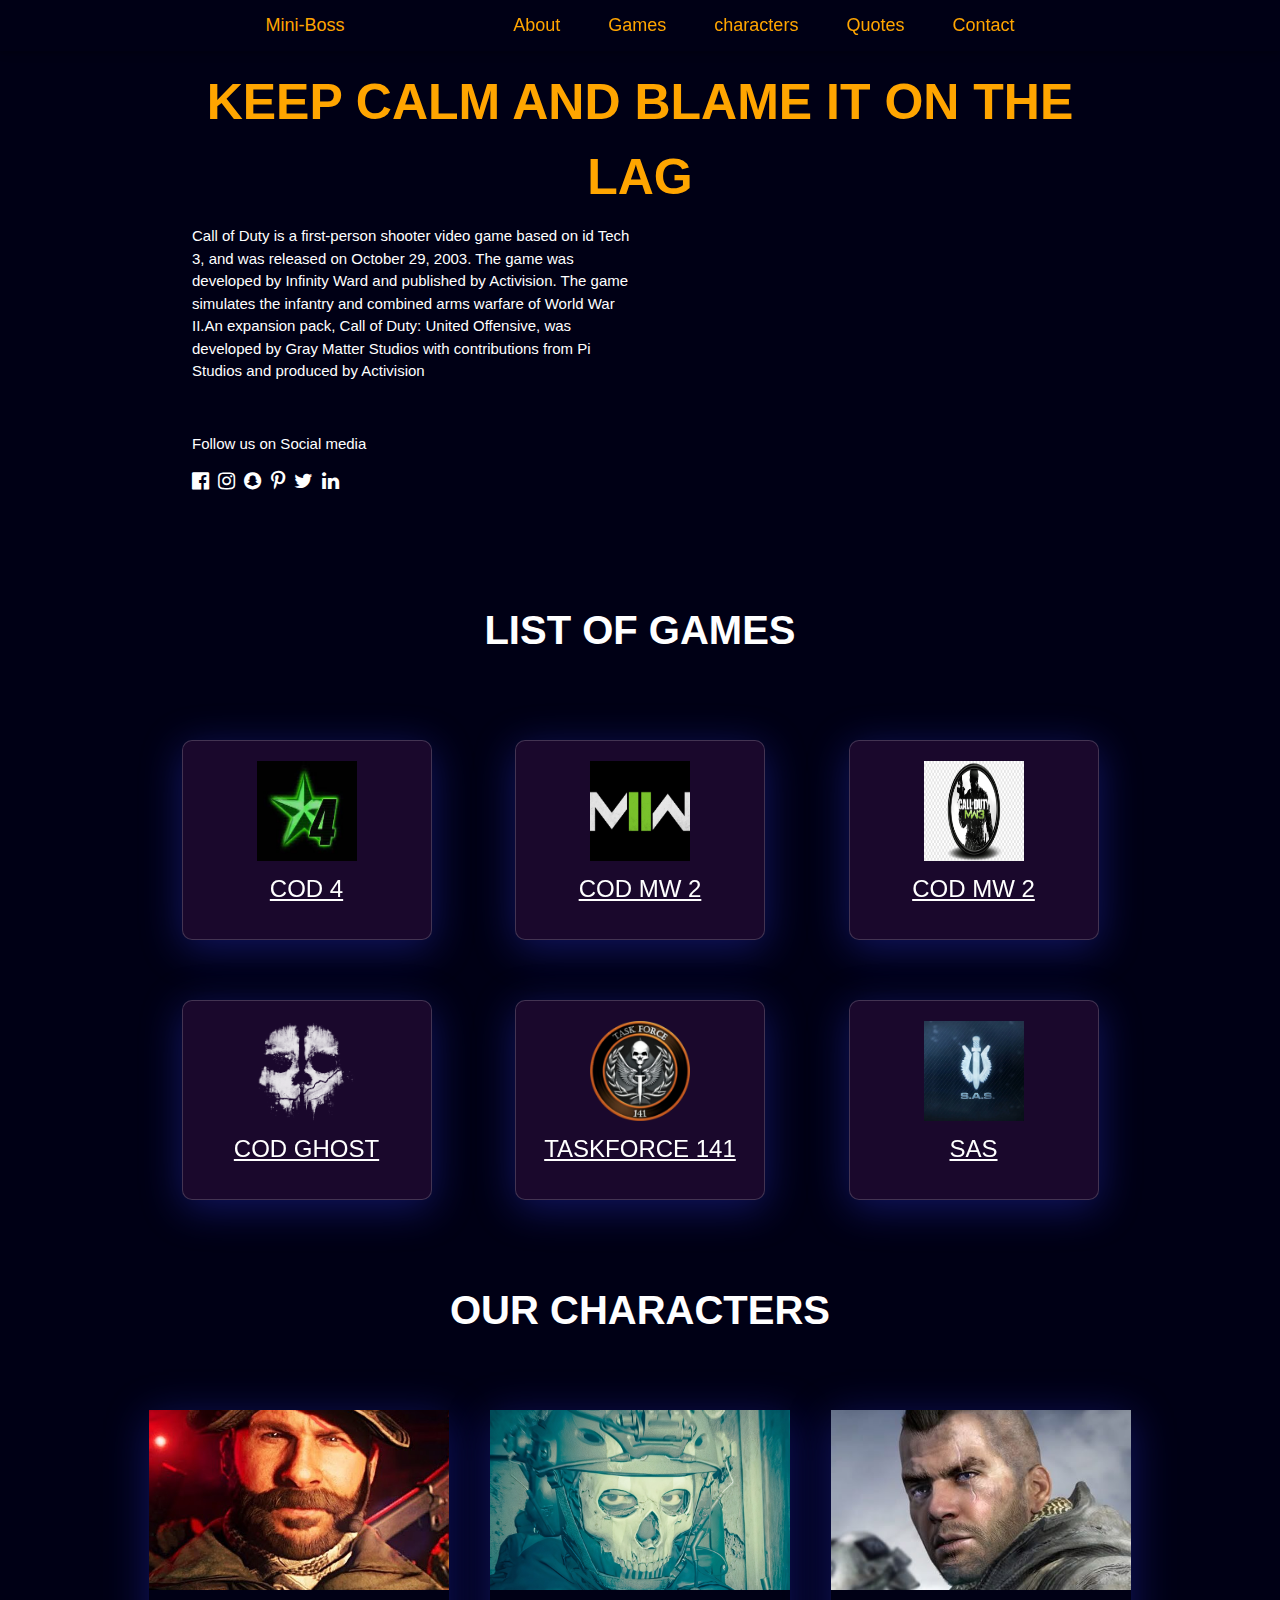
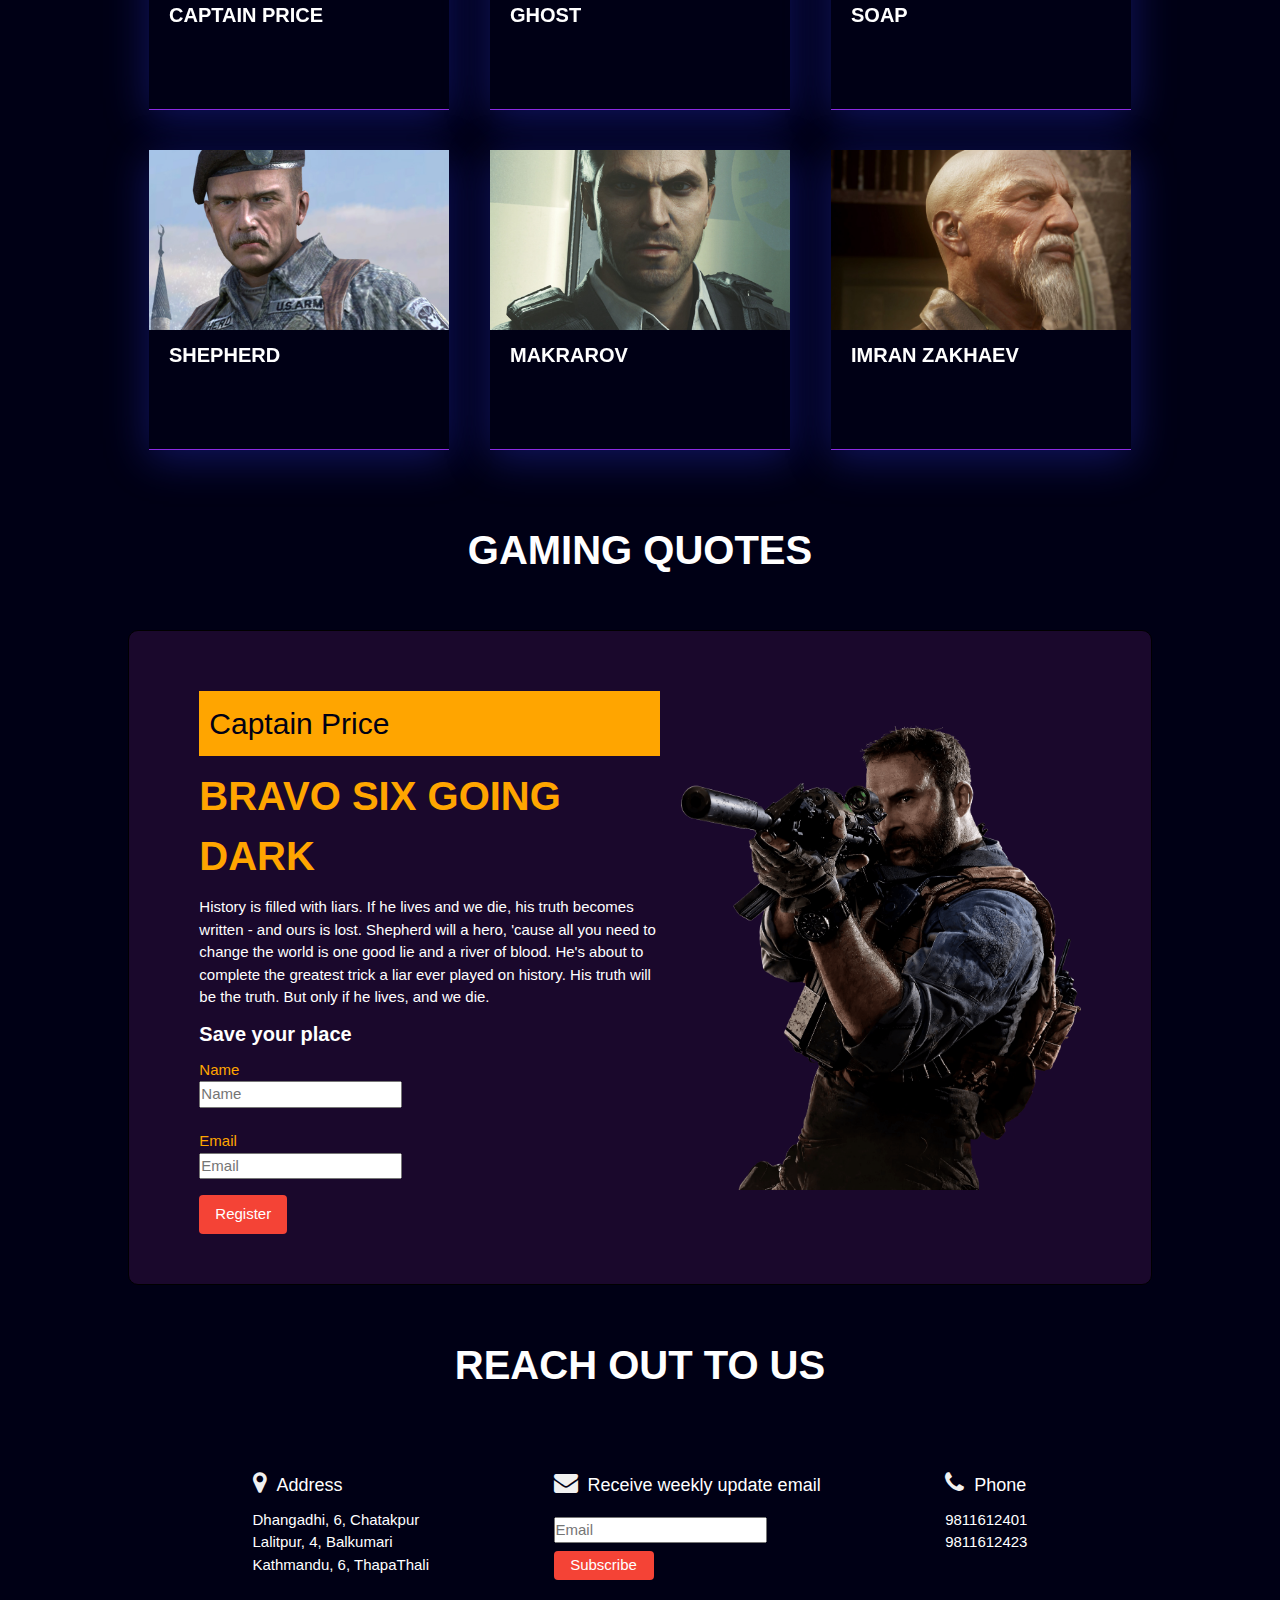
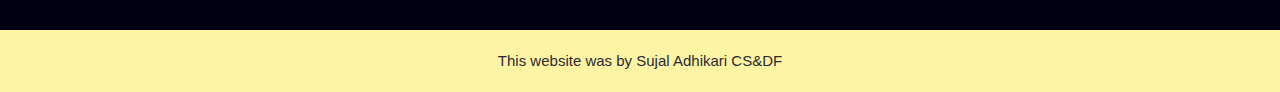
==== index.html @ 67ebf34e "Update my personal socal media index.html" ====
<!DOCTYPE html>
<html lang="en">
<head>
    <meta charset="UTF-8">
    <meta http-equiv="X-UA-Compatible" content="IE=edge">
    <meta name="viewport" content="width=device-width, initial-scale=1.0">
    <meta name="viewport" content="width=device-width, initial-scale=1.0">
    <link rel="stylesheet" href="https://www.w3schools.com/w3css/4/w3.css">
    <link rel="stylesheet" href="https://cdnjs.cloudflare.com/ajax/libs/font-awesome/4.7.0/css/font-awesome.min.css">
    <link rel="stylesheet" href="style.css">
    <link rel="icon" type="png" href="icon.png">
    <title>The gamer</title>
</head>
<body>
  <header style="position: relative;">
    <div class="w3-top" class="header" id="home">
      <div class="w3-bar  w3-card w3-left-align w3-large heeder-large-screen" style="background-color: #000015;" >
        <a class="w3-bar-item w3-button w3-hide-medium w3-hide-large w3-right w3-padding-large w3-hover-black w3-large " href="javascript:void(0);" onclick="myFunction()" title="Toggle Navigation Menu"><i class="fa fa-bars"></i></a>
        <a href="#home" class="w3-bar-item w3-button w3-padding-large  w3-hover-black">Mini-Boss</a>
        <div >
          <a href="#about" class="w3-bar-item w3-button w3-hide-small w3-padding-large w3-hover-black" >About</a>
          <a href="#games" class="w3-bar-item w3-button w3-hide-small w3-padding-large w3-hover-black"> Games</a>
          <a href="#shop" class="w3-bar-item w3-button w3-hide-small w3-padding-large w3-hover-black">characters</a>
          <a href="#Quotes" class="w3-bar-item w3-button w3-hide-small w3-padding-large w3-hover-black">Quotes</a>
          <a href="#contact" class="w3-bar-item w3-button w3-hide-small w3-padding-large w3-hover-black">Contact</a>
        </div>
      </div>
      <!-- Navbar on small screens -->
      <div id="navDemo" class="w3-bar-block  w3-hide w3-hide-large w3-hide-medium w3-large">
        <a href="#about" class="w3-bar-item w3-button w3-padding-large"onclick="myFunction()">About</a>
        <a href="#games" class="w3-bar-item w3-button w3-padding-large"onclick="myFunction()">Games</a>
        <a href="#shop" class="w3-bar-item w3-button w3-padding-large" onclick="myFunction()">characters</a>
        <a href="#Quotes" class="w3-bar-item w3-button w3-padding-large" onclick="myFunction()">Quotes</a>
        <a href="#contact" class="w3-bar-item w3-button w3-padding-large" onclick="myFunction()">Contact</a>
      </div>
    </div>
  </header>
      <section >
         <div class="hero" id="about">
           <div class="hero-description">
             <div class="hero-text">
              <h1 class="hero-title">Keep calm and blame it on the lag</h1>
              <p>
                Call of Duty is a first-person shooter video game based on id Tech 3, and was released on October 29, 2003. The game was developed by Infinity Ward and published by Activision. The game simulates the infantry and combined arms warfare of World War II.An expansion pack, Call of Duty: United Offensive, was developed by Gray Matter Studios with contributions from Pi Studios and produced by Activision
              </p>
              <span class="w3-text-white social" style="margin-top:050px">
                <p >Follow us on Social media</p>
                <div class="w3-margin-top">
             <a href="https://www.facebook.com/sujal.adhikari.73" target="_blank">  <i class="fa fa-facebook-official w3-hover-opacity icons" ></i></a> 
             <a href="https://www.instagram.com/sujal_adhikari69/" target="_blank"><i class="fa fa-instagram w3-hover-opacity icons" ></i></a> 
             <a href="https://www.snapchat.com/add/sujaladhikari69?share_id=tnMM1zGyuhE&locale=en-GB" target="_blank"><i class="fa fa-snapchat w3-hover-opacity icons"></i></a>  
             <a href="https://www.linkedin.com/in/sujal-adhikari-4906242b1/" target="_blank"><i class="fa fa-pinterest-p w3-hover-opacity icons" ></i></a>  
             <a href="https://x.com/GamingNepl75006" target="_blank"><i class="fa fa-twitter w3-hover-opacity icons"></i></a>  
             <a href="#"><i class="fa fa-linkedin w3-hover-opacity icons"></i></a>  
             </div>
              </span>
             </div>
           </div>
         </div>
      </section>
      <main style="padding-bottom:40px ;">
        <h2 class="title" id="games">List of Games</h2>
        <div class="games">
          <div class="game-list">
            <img src="cod4.jpeg" alt="COD 4 mw" style="width:100px; height:100px;" />
          <h3>
            <a href="CODMW2.html" target="_blank"> COD 4</a> 
          </h3>
          <p></p>
          </div>
          <div class="game-list">
              <img src="codmw2.png" alt="COD MW2" style="width:100px; height: 100px;"/>
            <h3>
              <a href="CODMW3.html" target="_blank"> COD MW 2</a>
            </h3>
            <p></p>
          </div>
          <div class="game-list">
              <img src="codmw3.png" alt="CODMW3" style="width:100px; height: 100px;"/>
            <h3>
              <a href="codmw 3.html" target="_blank"> COD MW 2</a>
            </h3>
            <p></p>
          </div>
          <div class="game-list">
              <img src="ghosticon.png" alt="COD GHOST" style="width:100px; height: 100px;"/>  
            <h3>
                <a href="cod ghost.html" target="_blank"> COD GHOST </a>
            </h3>
             <p></p>
          </div>
          <div class="game-list">
            <img src="Taskforce141.png" alt="joker" style="width:100px; height: 100px;"/ >
          <h3><a href="taskforce.html" target="_blank"> TASKFORCE 141 </a></h3>
          <p></p>
          </div>
          <div class="game-list">
              <img src="sas.jpeg" alt="halloween" style="width:100px; height: 100px;"/>
            <h3>
             <a href="SAS.html" target="_blank"> SAS </a>    
            </h3>
            <p></p>
          </div>              
        </div>
        <div class="store" id="shop">
         <h2 class="title">Our Characters</h2>
        <div class="game-store">
          <div class="game-store-list">
            <div class="game-image">
              <img src="captain.png" alt="Photo by Katharina Gloth | Unsplash"/>
            </div>
            <div class="store-text-description">
             <h4>CAPTAIN PRICE</h4>
             <span></span>
             <span></span>
            </div>
          </div>
          <div class="game-store-list">
            <div class="game-image">
              <img src="ghost1.jpg" alt="Photo by Maverick Timotius | Unsplash"/>
            </div>
            <div class="store-text-description">
              <h4>GHOST</h4>
              <span></span>
              <span></span>
            </div>
          </div>
          <div class="game-store-list">
            <div class="game-image">
              <img src="soap.jpg" alt="Photo by Emiliano Cicero | Unsplash"/>
            </div>
            <div class="store-text-description">
              <h4>SOAP</h4>
              <span></span>
              <span></span>
            </div>
          </div>
          <div class="game-store-list">
            <div class="game-image">
              <img src="Shepherd.png"  alt="Photo by wu yi | Unsplash"/>
            </div>
            <div class="store-text-description">
              <h4>SHEPHERD</h4>
              <span></span>
              <span></span>
            </div>
          </div>
          <div class="game-store-list">
            <div class="game-image">
              <img src="Makarov.png" alt="Photo by Alienware | Unsplash"/>
            </div>
            <div class="store-text-description">
              <h4>MAKRAROV</h4>
              <span></span>
              <span></span>
            </div>
          </div>
          <div class="game-store-list">
            <div class="game-image">
              <img src="ImranZakhaev.jpg" alt="Photo by Sean Stone | Unsplash"/>
            </div>
            <div class="store-text-description">
              <h4>IMRAN ZAKHAEV</h4>
              <span></span>
              <span></span>
            </div>
          </div>
        </div>
      </div>
      <div class="event" id="Quotes" >
        <h2 class="title">Gaming Quotes</h2>
        <div class="event-hero" style="position: relative; ">
          <div class="event-text">
            <h2  class="badge" style=" background-color: orange; color:#000015 ;padding:10px"> Captain Price </h2>
             <h1 class="event-title">Bravo Six Going Dark</h1>
              <p>History is filled with liars. If he lives and we die, his truth becomes written - and ours is lost. Shepherd will a hero, 'cause all you need to change the world is one good lie and a river of blood. He's about to complete the greatest trick a liar ever played on history. His truth will be the truth. But only if he lives, and we die.</p>
              <h4>Save your place</h4>
              <div>
                <label id="icon" for="name">Name</label>
                <br>
                <input type="text" name="name" id="name" placeholder="Name" required/>
                <br>
                <br>
                <label id="icon" for="name">Email</label>
                <br>
                <input type="text" name="name" id="name" placeholder="Email" required/>
              </div>
              <button class="w3-btn w3-red w3-margin-top w3-round">Register</button>  
          </div>
          <div class="event-image">
            <img src="codm.png" alt="erik-mclean"/>
          </div>
        </div>
      </div>
      <div>
      <h2 class="title">Reach out to us</h2>
      <div class="contact" id="contact" style="padding-bottom: 10px !important;">
      <div class="contact-list contact-address"  >
        <h5><span><i class="fa fa-map-marker w3-xlarge w3-text-light-grey"></i></span>Address</h5>
        <p>Dhangadhi, 6, Chatakpur </p>
        <p>Lalitpur, 4, Balkumari </p>
        <p>Kathmandu, 6, ThapaThali </p>
      </div>
      <div class="contact-list">
        <h5><span><i class="fa fa-envelope w3-xlarge w3-text-light-grey"></i></span>Receive weekly update email</h5>
        <div class="email-contact">
          <input placeholder="Email"  type="email" style="margin: 8px 0px !important;"/> 
          <button class="w3-btn w3-red w3-round " style="width: 100px; padding:3px 10px !important">Subscribe</button>
        </div>
      </div>
      <div class="contact-list" >
        <h5><span><i class="fa fa-phone w3-xlarge w3-text-light-grey"></i></span>Phone</h5>
        <p>  9811612401</p>
        <p>9811612423</p>
      </div>
      </div>
    </div>   
      </main>
      <div class="w3-padding w3-center" style="background: #FFF4A3;padding: 10px 0px !important; color:#282A35; ">
        <div style="display: flex; justify-content: center;align-items: center; flex-wrap: wrap;">
          <p style="margin: 10px !important ">This website was by Sujal Adhikari CS&DF</p>
        </div>
      </div>
  <script>
    // Used to toggle the menu on small screens when clicking on the menu button
    function myFunction() {
      var x = document.getElementById("navDemo");
      if (x.className.indexOf("w3-show") == -1) {
        x.className += " w3-show";
      } else { 
        x.className = x.className.replace(" w3-show", "");
      }
    }
    </script>
</body>
</html>
---- style.css ----
/*CSS variables section*/
:root {
    background-color: rgba(0, 0, 21, 1);
    
}

/*Extra Large screens - Extra large desktops*/
.header{
    

}
.heeder-large-screen{
    display: flex !important;
    justify-content: space-evenly !important;
    color:orange;
    font-size: 18px !important;


}
#navDemo{
    background-color: #000015;
    
}
#navDemo a{
    font-size: 13px !important;
    color:orange;
}

.hero{
    height: 650px;
    background-image: url("https://spaces.w3schools.com/images/HVYepJYeHdQ.jpg");
    background-repeat: no-repeat;
    background-size: cover;
    background-position:center;
    background-color: #000015; 

    
}
.hero-description{
    height: 650px;
    background-color: rgba(0, 0, 21, .7);
    display: flex;
}
.hero-text{
    width:70% !important;
    margin: auto !important;
    display: flex;
    flex-wrap: wrap;
    
}


.hero-text p{
    color:white;
    width: 50%;
}
.hero-title{
     /* padding-top:80px; */
     font-weight: 800;
    text-transform: uppercase;
    font-size: 80px;
    color:orange;
    
    text-align: center;

}
.social{
    width:100%;
}
.icons{
    font-size: 20px;
    letter-spacing: 5px;

}
main{
    width:80% !important;
    margin: auto !important;
}
.title{
    color:white;
    font-weight: 600;
    font-size: 40px;;
    margin:50px 0px;
    text-align: center;
    text-transform: uppercase;
    
}


.game-logo img{
    width:100%;
    height: 100%;
    object-fit: contain;
}
h3{
    color:white;
    text-align: center;
}

.games{
    display: flex;
    
    flex-wrap: wrap;
    align-items: center;
    /* background-color:	rgba(0, 0, 47,0.3); */
    justify-content: space-evenly;
}
.game-list{
    margin: 30px;;
    padding: 20px;
    height: 200px;
    width:250px;
    display: flex;
    flex-direction: column;
    align-items: center;
    border:1px solid gray;
    background: rgba(255, 75, 255, 0.1);
    box-shadow: 0 8px 40px 0 rgba(45, 57, 231, 0.37);
    backdrop-filter: blur( 4px );
    -webkit-backdrop-filter: blur( 4px );
    border-radius: 10px;
    border: 1px solid rgba( 255, 255, 255, 0.18 );
}
.game-list:hover{
    transform: scale(1.05);
}
.store{
    margin-top: 50px;
}
.game-store{
    margin-top: 20px !important;
display: flex;
justify-content: space-evenly;
flex-wrap: wrap;
}
.game-image{
    width:300px;
    height: 180px;
    
}
.game-image img{
    width:100%;
    height: 100%;
    object-fit: cover;
}
.game-store-list{
    width:300px;
    height: 300px;
     margin: 20px;
    overflow: hidden;
    border-top: none;
    
      -webkit-box-shadow: 0 8px 40px 0 rgba(45, 57, 231, 0.37);
              box-shadow: 0 8px 40px 0 rgba(45, 57, 231, 0.37);
    backdrop-filter: blur( 4px );
    -webkit-backdrop-filter: blur( 4px );
    border-bottom: 1px solid blueviolet;
    color:white;
     
}
.store-text-description{
     
padding-left:20px;
display: flex;
flex-direction: column;
     
} 
h4{
    color:white;
    font-weight: 700;
}
.event-hero{
    display: flex;
    flex-wrap: wrap;
    background: rgba(255, 75, 255, 0.1);
    justify-content: space-evenly;
    align-items: center;
    padding:50px;
    margin-top: 50px;
    border:1px solid black;
    border-radius: 10px;
    
}
.event-text{
    width:50%;
    color: orange;

}
.event-title{
    font-size: 40px;
    text-transform: uppercase;

    font-weight: 600;
    

}
.event-image{
    width:400px;
    height: 500px;
}
.event-image img{
    width: 100%;
    height: 100%;
    object-fit: contain;
}
.event-text p{
    color: white;
}
.contact{
    
    
    display: flex;
    flex-wrap: wrap;
    justify-content: space-evenly;
}
.contact-list{
    margin-top: 15px !important;
    color: white;
}
h5{
    color:white;
}
span{
    padding-right: 10px;
}
.contact-list p{
}
.email-contact{
    width:80%;
    color: gray;
    display: flex;
    flex-direction: column;
    justify-content: space-evenly;
}






/*General CSS and CSS reset*/

html {
  scroll-behavior: smooth;
}

* {
  margin: 0;
  padding: 0;
}










/* ____________________________________________________________________*/
/*MEDIA QUERIES*/
/*Large screens - Desktop*/
@media screen and (max-width: 1500px) {
    .hero{
        height: 550px !important;;
        background-image: url("https://spaces.w3schools.com/images/HVYepJYeHdQ_1200_600.jpg");
    }
    .hero-description{
        height: 550px
    }
    .hero-title{
        font-size:50px;
    }
}

/*medium screens - Laptops*/
@media screen and (max-width: 1024px) {
    main{
        width:100% !important;
        margin: auto !important;
    }    
    
}

/*Small screens - tablets*/
@media screen and (max-width: 768px) {
    .heeder-large-screen{
        display:block !important;
    }
    header a{
        font-size: 14px;
    }
    .hero{
        height: 400px !important;
        background-image: url("https://spaces.w3schools.com/images/HVYepJYeHdQ_480_300.jpg");
    }
    .hero-description{
        height: 400px;
        background-color: rgba(0, 0, 21, .7);
        
    
    }
    .hero-title{
        font-size: 35px;;
        
    }
    .hero-text p{
        width: 80%;;
        font-size: 13px;
    }
    .title{
        text-align: center;
        font-size: 30px;
    }
    .event-text{
        width:80%;
        color: blueviolet;

    }
    .event-text p{
        font-size: 13px;
    }
    .event-title{
        font-size: 30px;
        text-transform: uppercase;
        font-weight: 600;
    

    }
    .event-hero{
        width: 80% ;
        margin: auto;
    }
    .event-image{
        width:250px;
        height: 400px;
    }
    .event-image img{
        width: 100%;
        height: 100%;
        object-fit: cover;
    }
    .contact-list{
        width: 300px;
    }
    .contact{
        justify-content: space-around;
    }
    .contact-list p{
        font-size: 14px ;

    }
    h5{
        font-size: 17px;
    }
    
}

/*Extra small screens - phones*/
@media screen and (max-width: 480px) {
    .heeder-large-screen{
        display:block !important;
    }
    .hero{
        height: 450px !important;
        background-image: url("https://spaces.w3schools.com/images/HVYepJYeHdQ_480_300.jpg");
    }
    .hero-description{
        height: 450px;
        background-color: rgba(0, 0, 21, .7);
    
    }
    .hero-title{
        font-size: 30px;;
        padding-top: 70px;
    }
    .hero-text p{
        width: 100%;;
        font-size: 13px;
    }
    .title{
        text-align: center;
        font-size: 25px;
    }
    .event-text{
        width:100%;
        color: blueviolet;

    }
    .event-text p{
        font-size: 13px;
    }
    .event-title{
        font-size: 30px;
        text-transform: uppercase;
        font-weight: 600;
    

    }
    .event-hero{
        width: 90% ;
        margin: auto;
    }
    .event-image{
        width:250px;
        height: 400px;
    }
    .event-image img{
        width: 100%;
        height: 100%;
        object-fit: cover;
    }
    .contact-list{
        width: 300px;
        padding:25px;
        border:1px solid rgba(49, 45, 45, 0.5);
        border-radius: 10px;
    }
    .contact-list p{
        font-size: 12px ;

    }
    h5{
        font-size: 15px;
    }
    .badge{

    }
    p{
        font-size: 12px;
    }
    
}
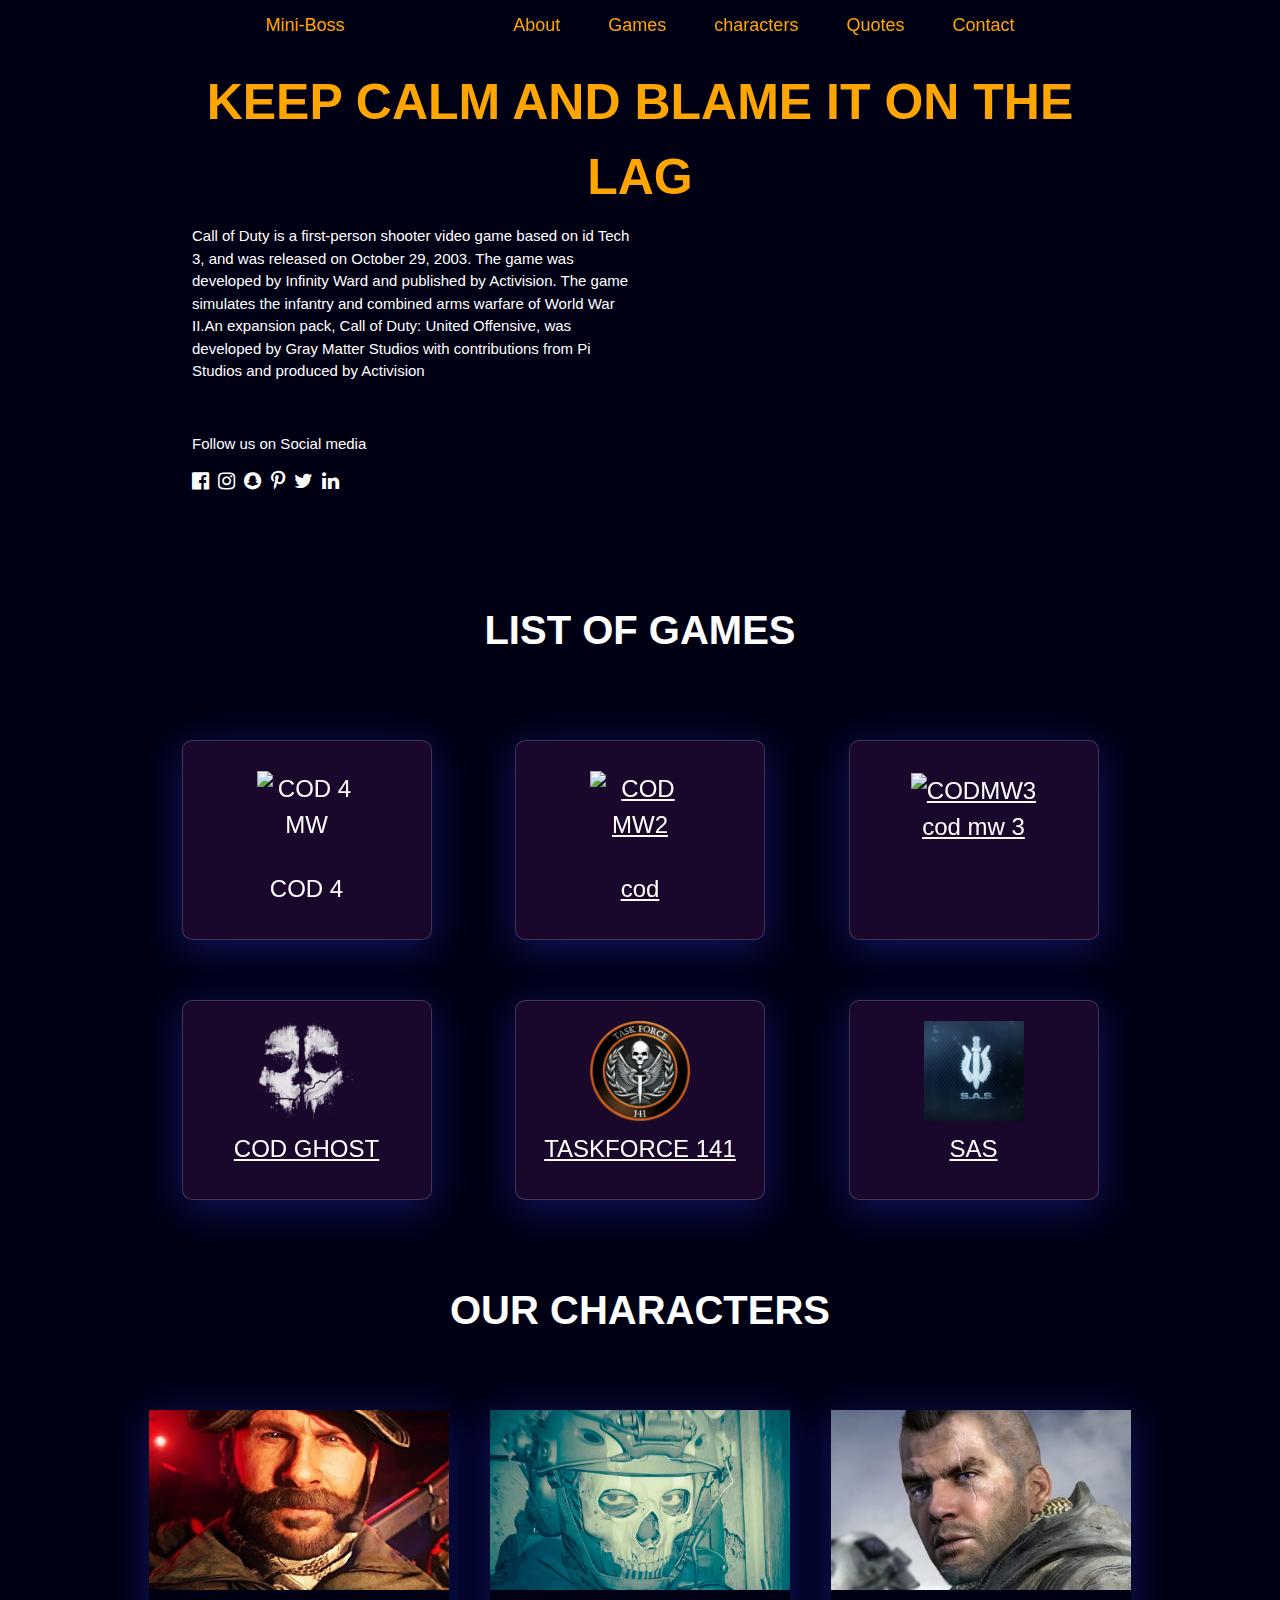
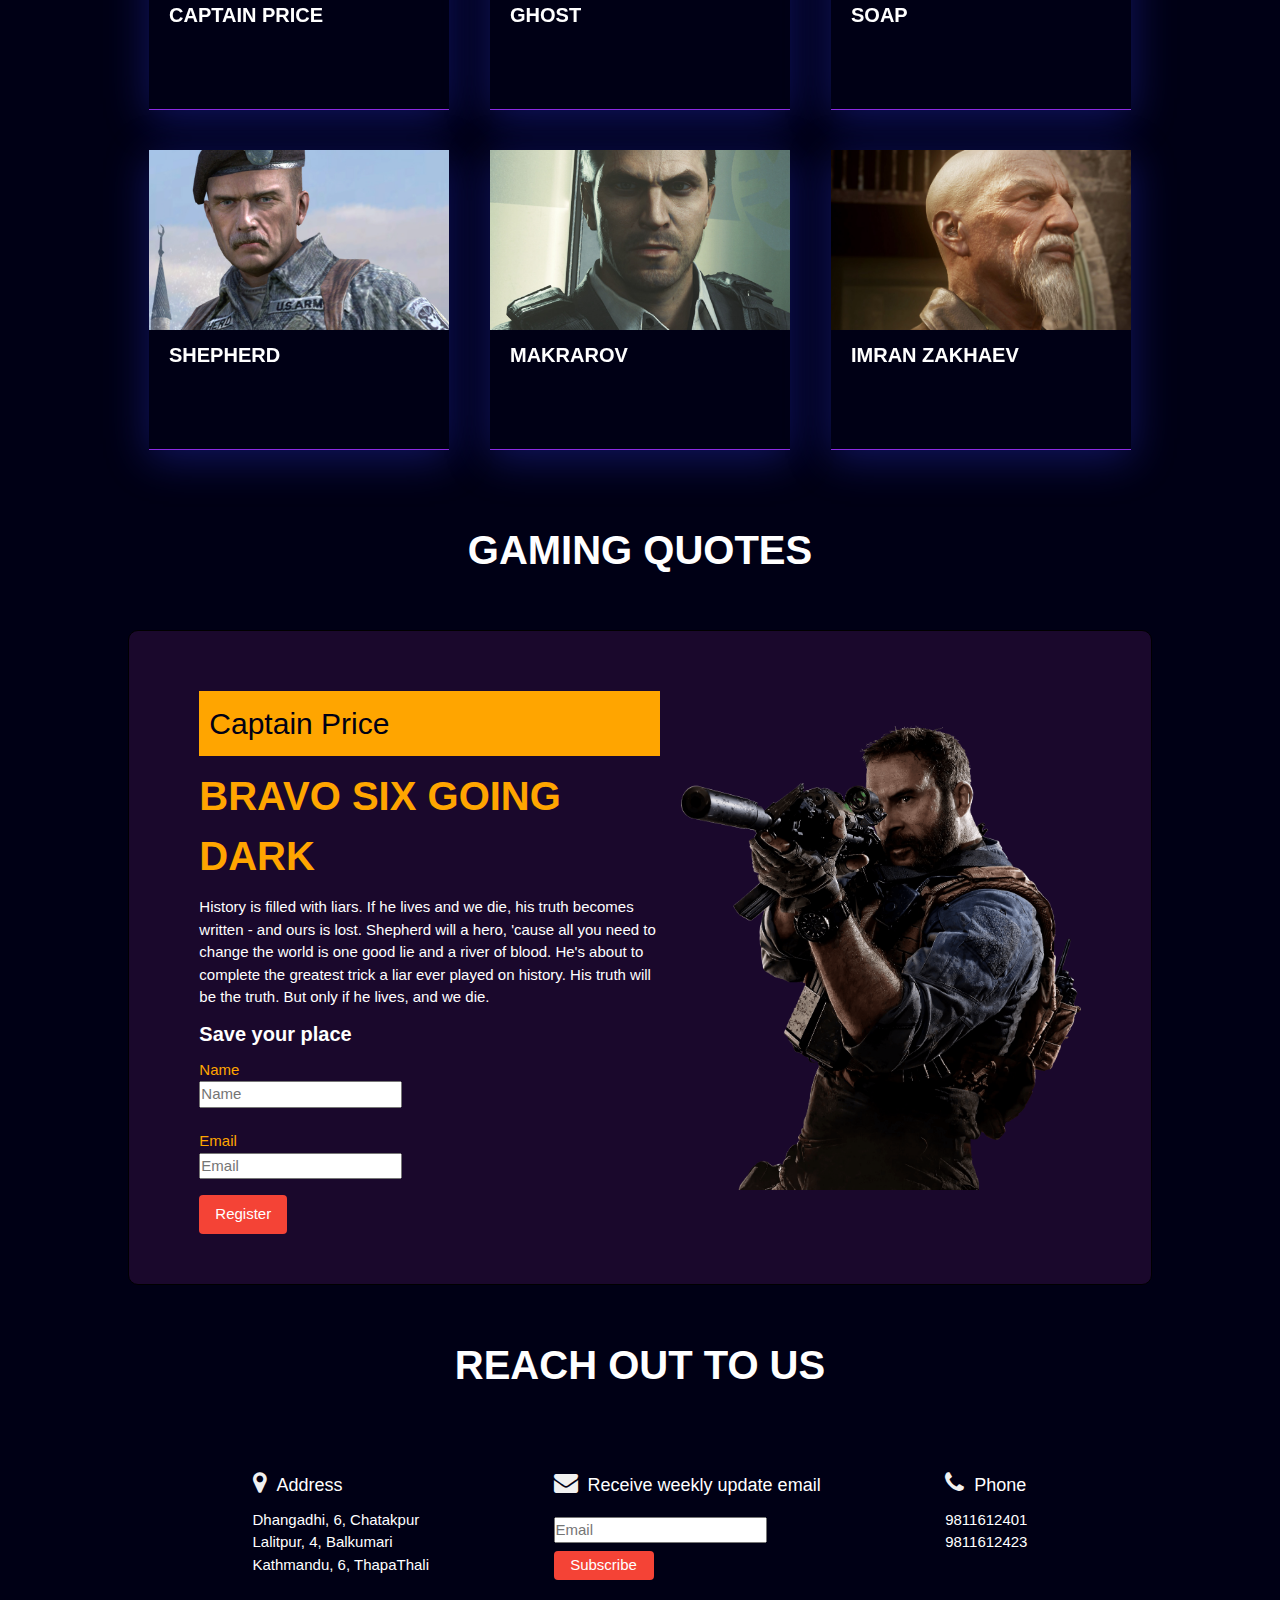
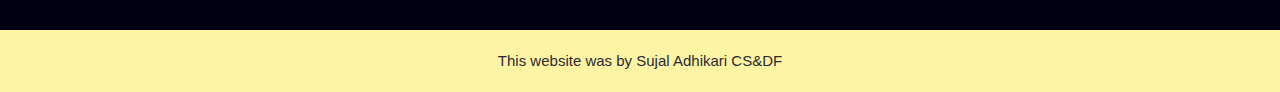
==== commit 5a80c684: "Update index.html" ====
--- a/index.html
+++ b/index.html
@@ -20,7 +20,7 @@
         <div >
           <a href="#about" class="w3-bar-item w3-button w3-hide-small w3-padding-large w3-hover-black" >About</a>
           <a href="#games" class="w3-bar-item w3-button w3-hide-small w3-padding-large w3-hover-black"> Games</a>
-          <a href="#shop" class="w3-bar-item w3-button w3-hide-small w3-padding-large w3-hover-black">characters</a>
+          <a href="#characters" class="w3-bar-item w3-button w3-hide-small w3-padding-large w3-hover-black">characters</a>
           <a href="#Quotes" class="w3-bar-item w3-button w3-hide-small w3-padding-large w3-hover-black">Quotes</a>
           <a href="#contact" class="w3-bar-item w3-button w3-hide-small w3-padding-large w3-hover-black">Contact</a>
         </div>
@@ -29,7 +29,7 @@
       <div id="navDemo" class="w3-bar-block  w3-hide w3-hide-large w3-hide-medium w3-large">
         <a href="#about" class="w3-bar-item w3-button w3-padding-large"onclick="myFunction()">About</a>
         <a href="#games" class="w3-bar-item w3-button w3-padding-large"onclick="myFunction()">Games</a>
-        <a href="#shop" class="w3-bar-item w3-button w3-padding-large" onclick="myFunction()">characters</a>
+        <a href="#characters" class="w3-bar-item w3-button w3-padding-large" onclick="myFunction()">characters</a>
         <a href="#Quotes" class="w3-bar-item w3-button w3-padding-large" onclick="myFunction()">Quotes</a>
         <a href="#contact" class="w3-bar-item w3-button w3-padding-large" onclick="myFunction()">Contact</a>
       </div>
@@ -49,9 +49,9 @@
              <a href="https://www.facebook.com/sujal.adhikari.73" target="_blank">  <i class="fa fa-facebook-official w3-hover-opacity icons" ></i></a> 
              <a href="https://www.instagram.com/sujal_adhikari69/" target="_blank"><i class="fa fa-instagram w3-hover-opacity icons" ></i></a> 
              <a href="https://www.snapchat.com/add/sujaladhikari69?share_id=tnMM1zGyuhE&locale=en-GB" target="_blank"><i class="fa fa-snapchat w3-hover-opacity icons"></i></a>  
-             <a href="https://www.linkedin.com/in/sujal-adhikari-4906242b1/" target="_blank"><i class="fa fa-pinterest-p w3-hover-opacity icons" ></i></a>  
+             <a href="https://www.pinterest.com/adhikarisujal75/" target="_blank"><i class="fa fa-pinterest-p w3-hover-opacity icons" ></i></a>  
              <a href="https://x.com/GamingNepl75006" target="_blank"><i class="fa fa-twitter w3-hover-opacity icons"></i></a>  
-             <a href="#"><i class="fa fa-linkedin w3-hover-opacity icons"></i></a>  
+             <a href="https://www.linkedin.com/in/sujal-adhikari-4906242b1/" target="_blank"><i class="fa fa-linkedin w3-hover-opacity icons"></i></a>  
              </div>
               </span>
              </div>
@@ -62,23 +62,29 @@
         <h2 class="title" id="games">List of Games</h2>
         <div class="games">
           <div class="game-list">
-            <img src="cod4.jpeg" alt="COD 4 mw" style="width:100px; height:100px;" />
           <h3>
-            <a href="CODMW2.html" target="_blank"> COD 4</a> 
-          </h3>
+              <a href="CODMW2.html" target="_blank" style="text-decoration: none; color: inherit;">
+                  <img src="photo/cod4.jpeg" alt="COD 4 MW" style="width:100px; height:100px; display: block; margin: 0 auto;" />
+                  <div style="text-align: center;">COD 4 </div>
+              </a>
+          </h3> 
           <p></p>
           </div>
           <div class="game-list">
-              <img src="codmw2.png" alt="COD MW2" style="width:100px; height: 100px;"/>
+           <h3>
+              <a href="CODMW3.html" target="_blank" style="width:100px; height: 100px;"> 
+                <img src="photo/codmw2.png"   alt="COD MW2" style="width:100px; height: 100px; display: block; margin: 0 auto;"/>
+              <div style="text-align: center;">cod</div>  
+              </a>
+            </h3>
+            <p></p>
+          </div>
+          <div class="game-list">
             <h3>
-              <a href="CODMW3.html" target="_blank"> COD MW 2</a>
-            </h3>
-            <p></p>
-          </div>
-          <div class="game-list">
-              <img src="codmw3.png" alt="CODMW3" style="width:100px; height: 100px;"/>
-            <h3>
-              <a href="codmw 3.html" target="_blank"> COD MW 2</a>
+              <a href="codmw 3.html" target="_blank" style="width:100px; height: 100px;"> 
+                <img src="photo/codmw3.png" alt="CODMW3" style="width:100px; height: 100px; isplay: block; margin: 0 auto;"/>
+              <div style="text-align: center;">cod mw 3</div>  
+              </a>
             </h3>
             <p></p>
           </div>
@@ -90,12 +96,12 @@
              <p></p>
           </div>
           <div class="game-list">
-            <img src="Taskforce141.png" alt="joker" style="width:100px; height: 100px;"/ >
+            <img src="Taskforce141.png" alt="taskforce141" style="width:100px; height: 100px;"/ >
           <h3><a href="taskforce.html" target="_blank"> TASKFORCE 141 </a></h3>
           <p></p>
           </div>
           <div class="game-list">
-              <img src="sas.jpeg" alt="halloween" style="width:100px; height: 100px;"/>
+              <img src="sas.jpeg" alt="sas" style="width:100px; height: 100px;"/>
             <h3>
              <a href="SAS.html" target="_blank"> SAS </a>    
             </h3>
@@ -107,7 +113,7 @@
         <div class="game-store">
           <div class="game-store-list">
             <div class="game-image">
-              <img src="captain.png" alt="Photo by Katharina Gloth | Unsplash"/>
+              <img src="captain.png" alt="captain"/>
             </div>
             <div class="store-text-description">
              <h4>CAPTAIN PRICE</h4>
@@ -117,7 +123,7 @@
           </div>
           <div class="game-store-list">
             <div class="game-image">
-              <img src="ghost1.jpg" alt="Photo by Maverick Timotius | Unsplash"/>
+              <img src="ghost1.jpg" alt="ghost"/>
             </div>
             <div class="store-text-description">
               <h4>GHOST</h4>
@@ -127,7 +133,7 @@
           </div>
           <div class="game-store-list">
             <div class="game-image">
-              <img src="soap.jpg" alt="Photo by Emiliano Cicero | Unsplash"/>
+              <img src="soap.jpg" alt="soap"/>
             </div>
             <div class="store-text-description">
               <h4>SOAP</h4>
@@ -137,7 +143,7 @@
           </div>
           <div class="game-store-list">
             <div class="game-image">
-              <img src="Shepherd.png"  alt="Photo by wu yi | Unsplash"/>
+              <img src="Shepherd.png"  alt="shepherd"/>
             </div>
             <div class="store-text-description">
               <h4>SHEPHERD</h4>
@@ -147,7 +153,7 @@
           </div>
           <div class="game-store-list">
             <div class="game-image">
-              <img src="Makarov.png" alt="Photo by Alienware | Unsplash"/>
+              <img src="Makarov.png" alt="makarov"/>
             </div>
             <div class="store-text-description">
               <h4>MAKRAROV</h4>
@@ -157,7 +163,7 @@
           </div>
           <div class="game-store-list">
             <div class="game-image">
-              <img src="ImranZakhaev.jpg" alt="Photo by Sean Stone | Unsplash"/>
+              <img src="ImranZakhaev.jpg" alt="imranzakhaev"/>
             </div>
             <div class="store-text-description">
               <h4>IMRAN ZAKHAEV</h4>
@@ -188,7 +194,7 @@
               <button class="w3-btn w3-red w3-margin-top w3-round">Register</button>  
           </div>
           <div class="event-image">
-            <img src="codm.png" alt="erik-mclean"/>
+            <img src="codm.png" alt="codm"/>
           </div>
         </div>
       </div>
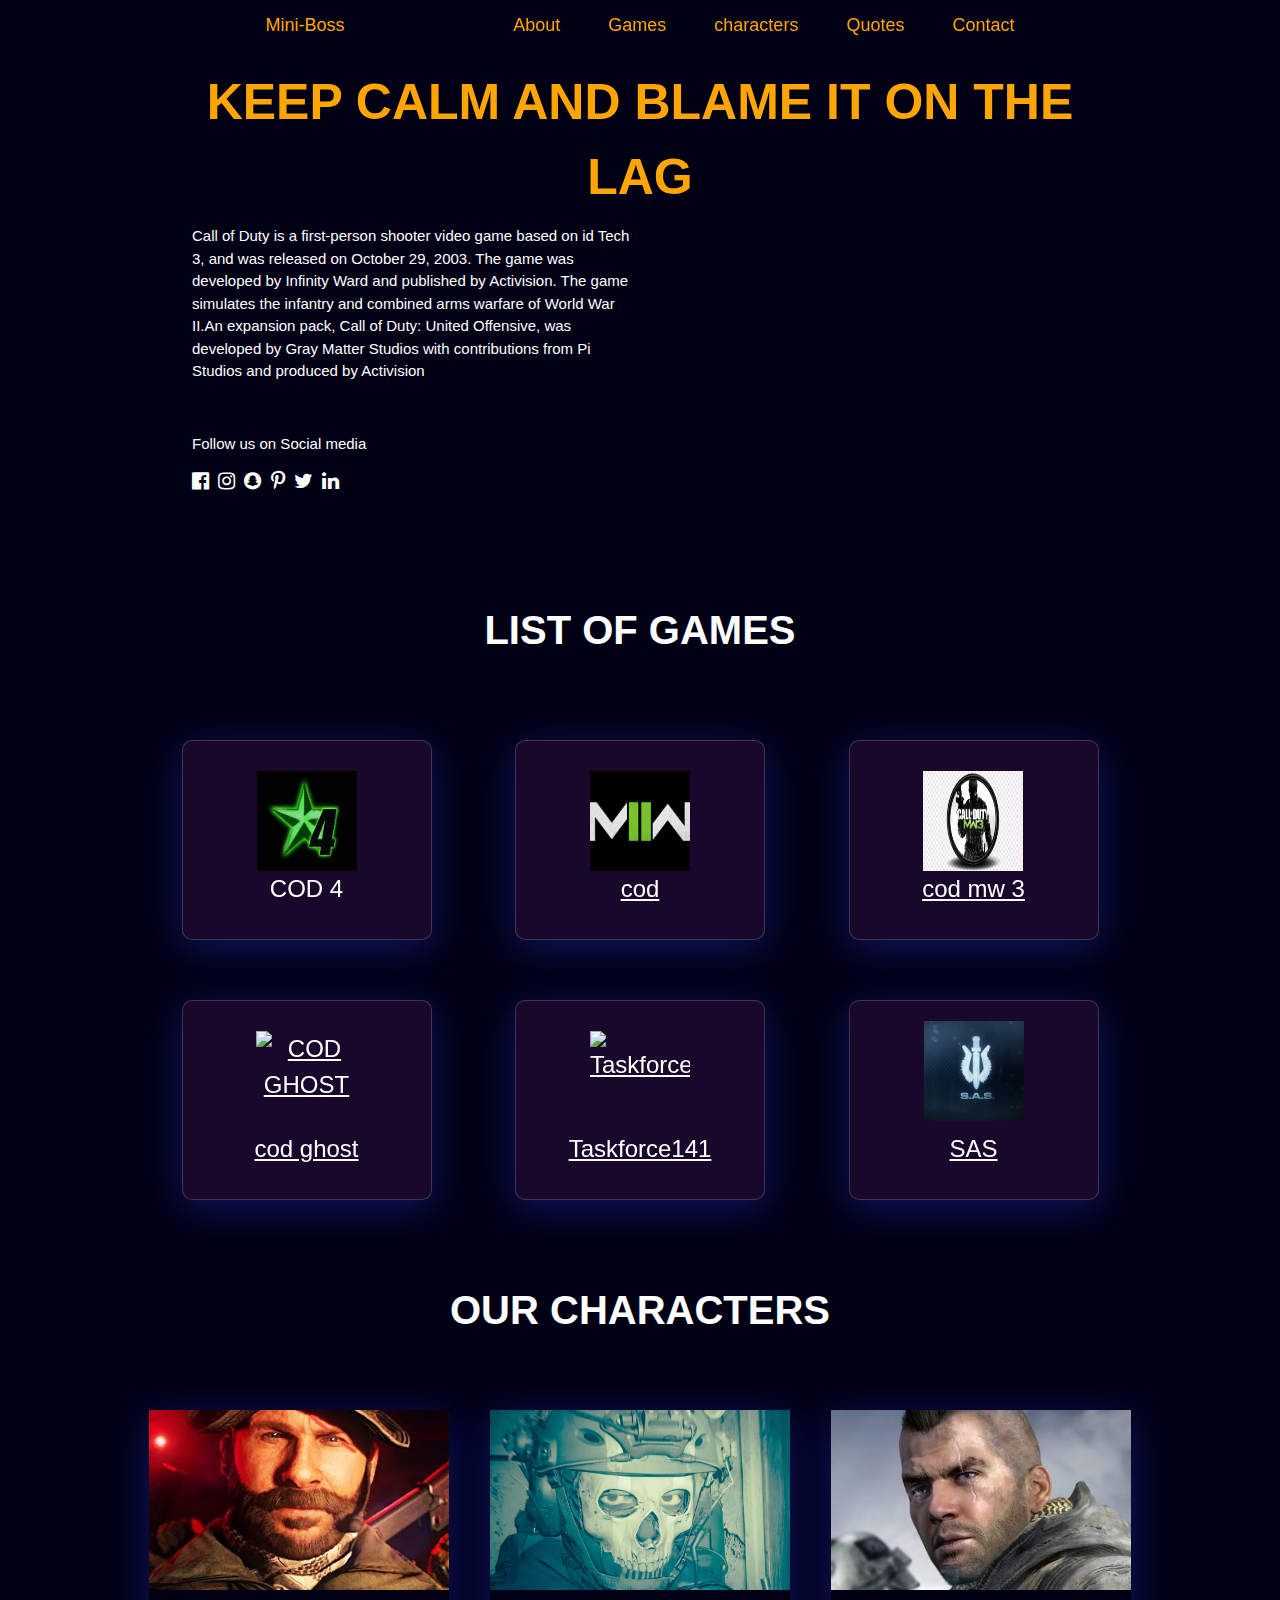
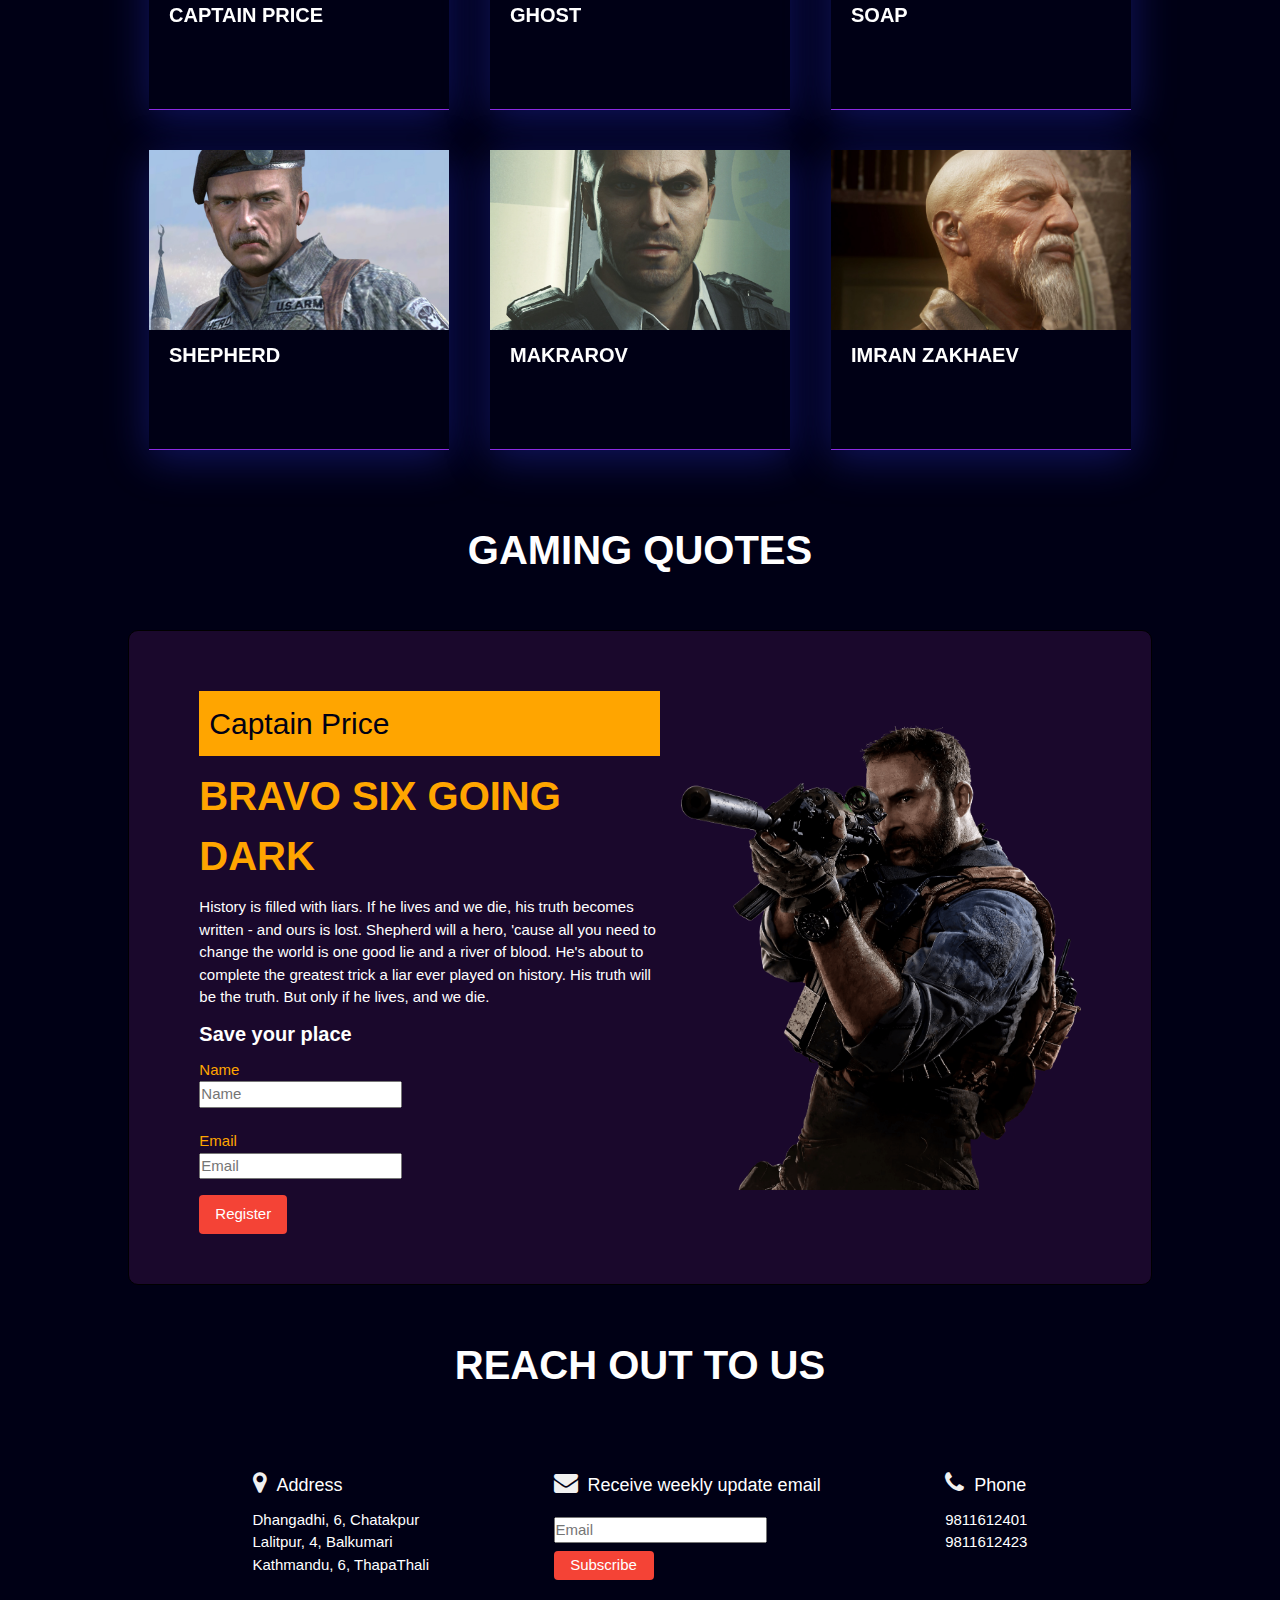
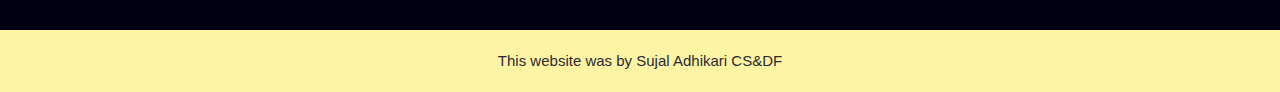
==== commit bf0d24bb: "Update image hyperlink in index.html" ====
--- a/index.html
+++ b/index.html
@@ -64,7 +64,7 @@
           <div class="game-list">
           <h3>
               <a href="CODMW2.html" target="_blank" style="text-decoration: none; color: inherit;">
-                  <img src="photo/cod4.jpeg" alt="COD 4 MW" style="width:100px; height:100px; display: block; margin: 0 auto;" />
+                  <img src="cod4.jpeg" alt="COD 4 MW" style="width:100px; height:100px; display: block; margin: 0 auto;" />
                   <div style="text-align: center;">COD 4 </div>
               </a>
           </h3> 
@@ -73,7 +73,7 @@
           <div class="game-list">
            <h3>
               <a href="CODMW3.html" target="_blank" style="width:100px; height: 100px;"> 
-                <img src="photo/codmw2.png"   alt="COD MW2" style="width:100px; height: 100px; display: block; margin: 0 auto;"/>
+                <img src="codmw2.png"   alt="COD MW2" style="width:100px; height: 100px; display: block; margin: 0 auto;"/>
               <div style="text-align: center;">cod</div>  
               </a>
             </h3>
@@ -82,22 +82,28 @@
           <div class="game-list">
             <h3>
               <a href="codmw 3.html" target="_blank" style="width:100px; height: 100px;"> 
-                <img src="photo/codmw3.png" alt="CODMW3" style="width:100px; height: 100px; isplay: block; margin: 0 auto;"/>
+                <img src="codmw3.png" alt="CODMW3" style="width:100px; height: 100px; display: block; margin: 0 auto;"/>
               <div style="text-align: center;">cod mw 3</div>  
               </a>
             </h3>
             <p></p>
           </div>
           <div class="game-list">
-              <img src="ghosticon.png" alt="COD GHOST" style="width:100px; height: 100px;"/>  
             <h3>
-                <a href="cod ghost.html" target="_blank"> COD GHOST </a>
+              <a href="codghost.html" target="_blank" style="width:100px; height: 100px;">
+              <img src="photo/ghost.png" alt="COD GHOST" style="width:100px; height: 100px; display: block;isplay: block; margin: 0 auto;"/>
+              <div style="text-align: center;">cod ghost</div>
+            </a>
             </h3>
              <p></p>
           </div>
           <div class="game-list">
-            <img src="Taskforce141.png" alt="taskforce141" style="width:100px; height: 100px;"/ >
-          <h3><a href="taskforce.html" target="_blank"> TASKFORCE 141 </a></h3>
+         <h3>
+            <a href="taskforce.html" target="_blank"style="width: 100px; height: 100px;">
+              <img src="photo/Taskforce141.png" alt="Taskforce141" style="width:100px; height: 100px; display: block;isplay: block; margin: 0 auto;"/>
+              <div style="text-align: center;"> Taskforce141</div>
+            </a>
+          </h3>
           <p></p>
           </div>
           <div class="game-list">
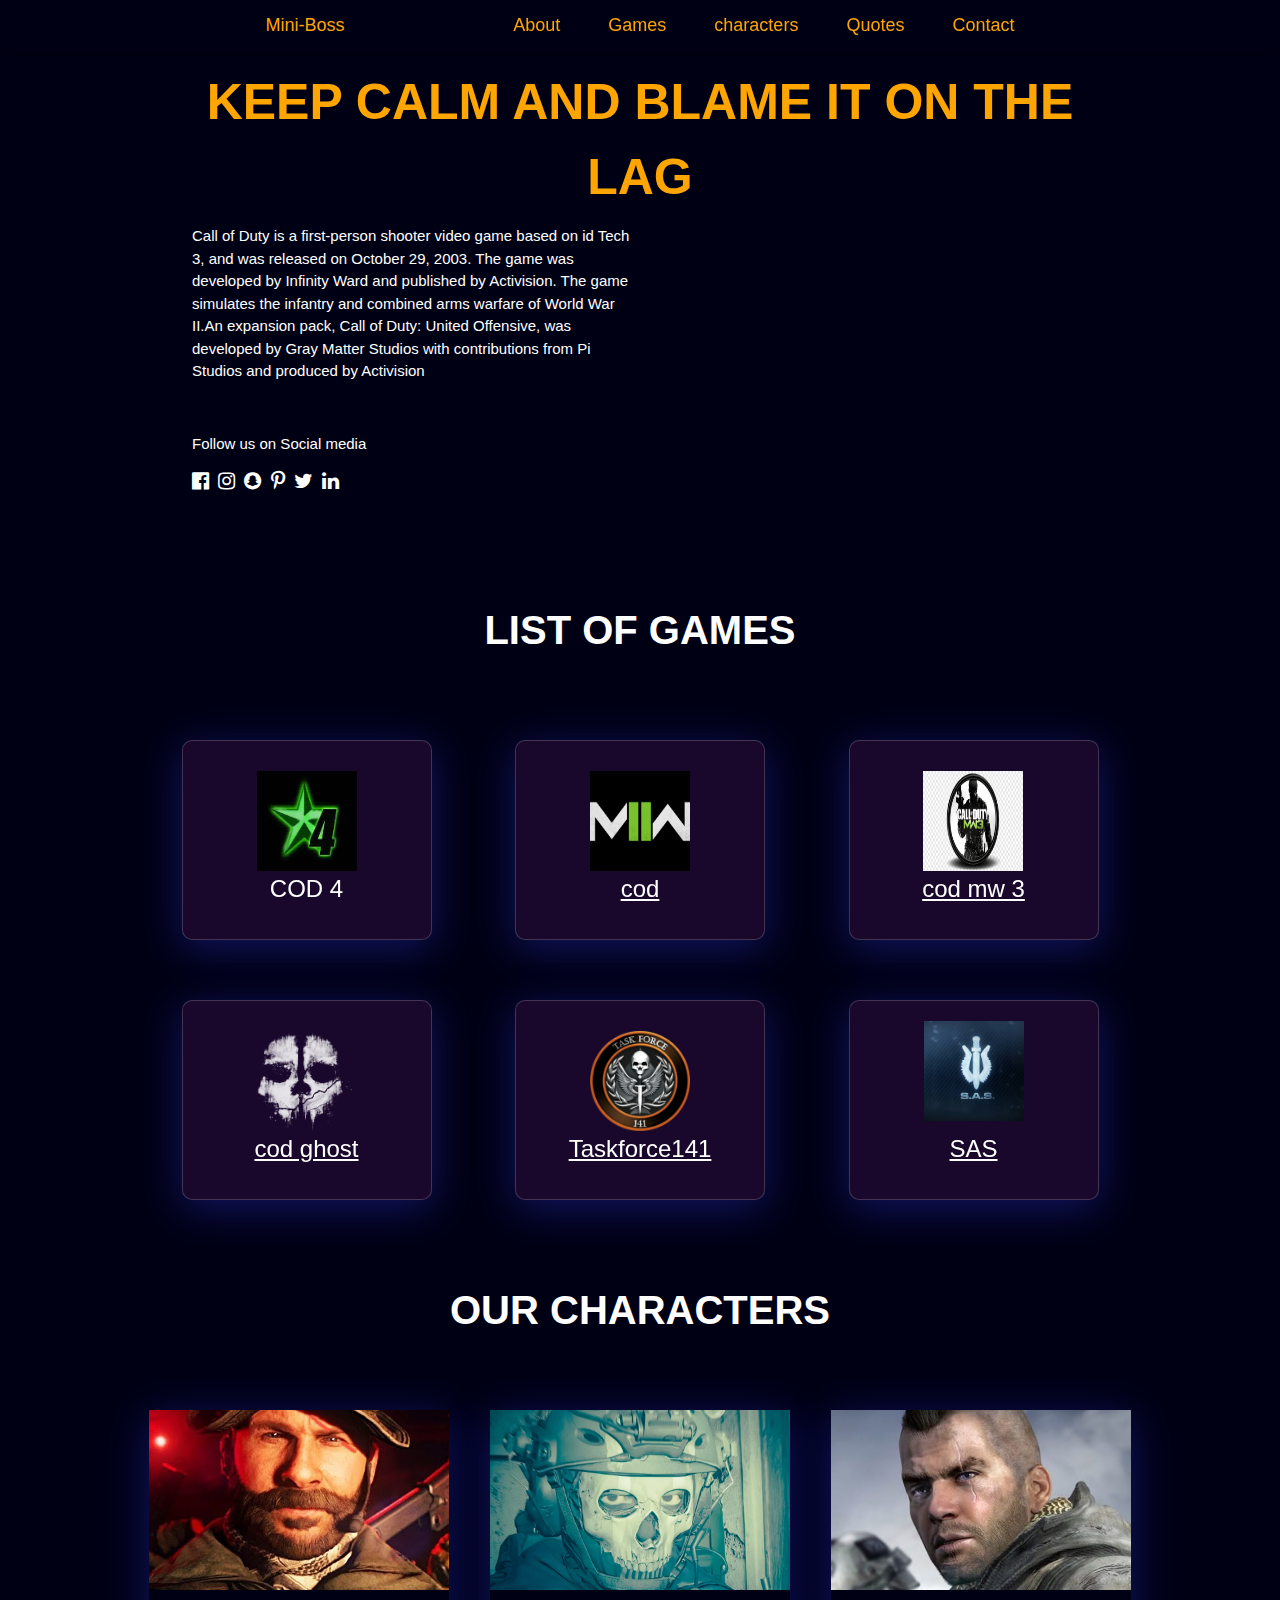
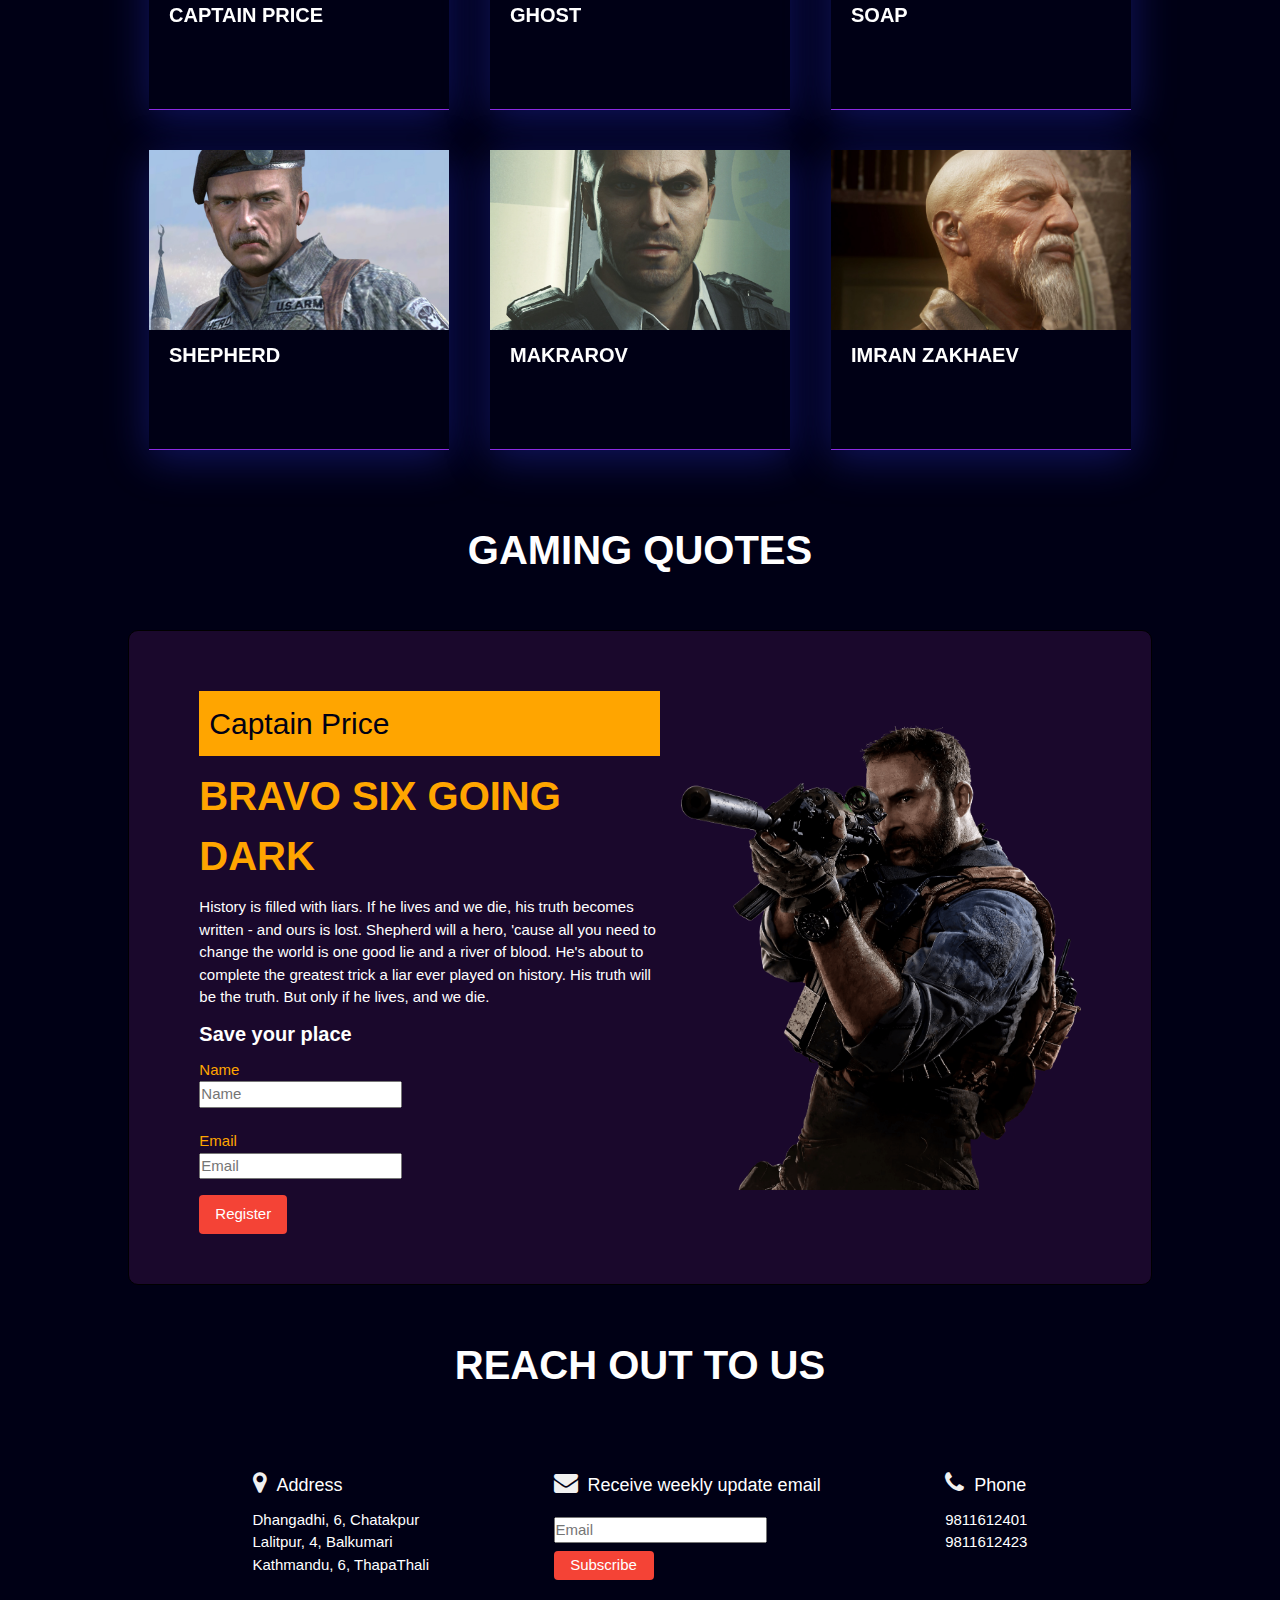
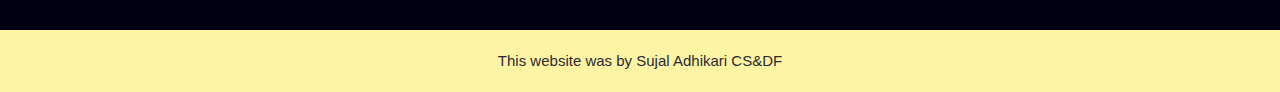
==== commit f3b93a92: "Update image in index.html" ====
--- a/index.html
+++ b/index.html
@@ -91,7 +91,7 @@
           <div class="game-list">
             <h3>
               <a href="codghost.html" target="_blank" style="width:100px; height: 100px;">
-              <img src="photo/ghost.png" alt="COD GHOST" style="width:100px; height: 100px; display: block;isplay: block; margin: 0 auto;"/>
+              <img src="ghost.png" alt="COD GHOST" style="width:100px; height: 100px; display: block;isplay: block; margin: 0 auto;"/>
               <div style="text-align: center;">cod ghost</div>
             </a>
             </h3>
@@ -100,7 +100,7 @@
           <div class="game-list">
          <h3>
             <a href="taskforce.html" target="_blank"style="width: 100px; height: 100px;">
-              <img src="photo/Taskforce141.png" alt="Taskforce141" style="width:100px; height: 100px; display: block;isplay: block; margin: 0 auto;"/>
+              <img src="Taskforce141.png" alt="Taskforce141" style="width:100px; height: 100px; display: block;isplay: block; margin: 0 auto;"/>
               <div style="text-align: center;"> Taskforce141</div>
             </a>
           </h3>
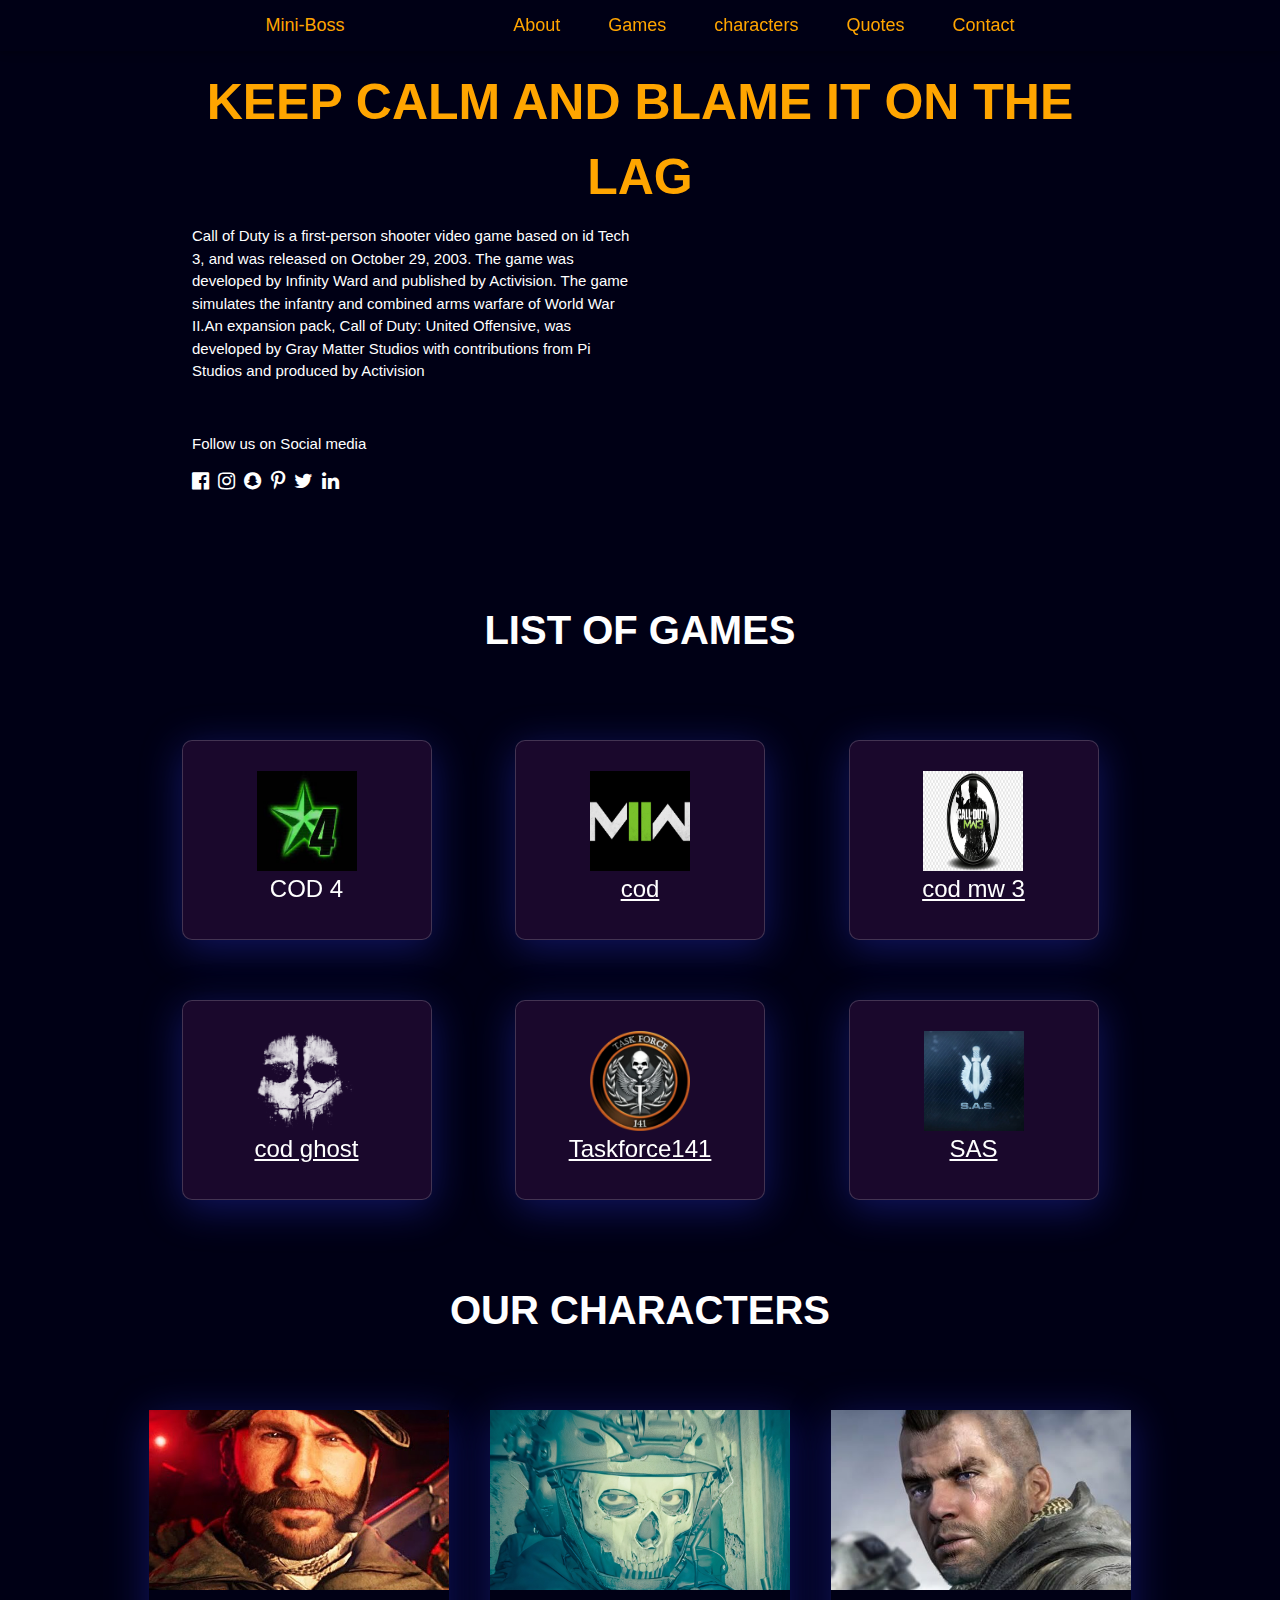
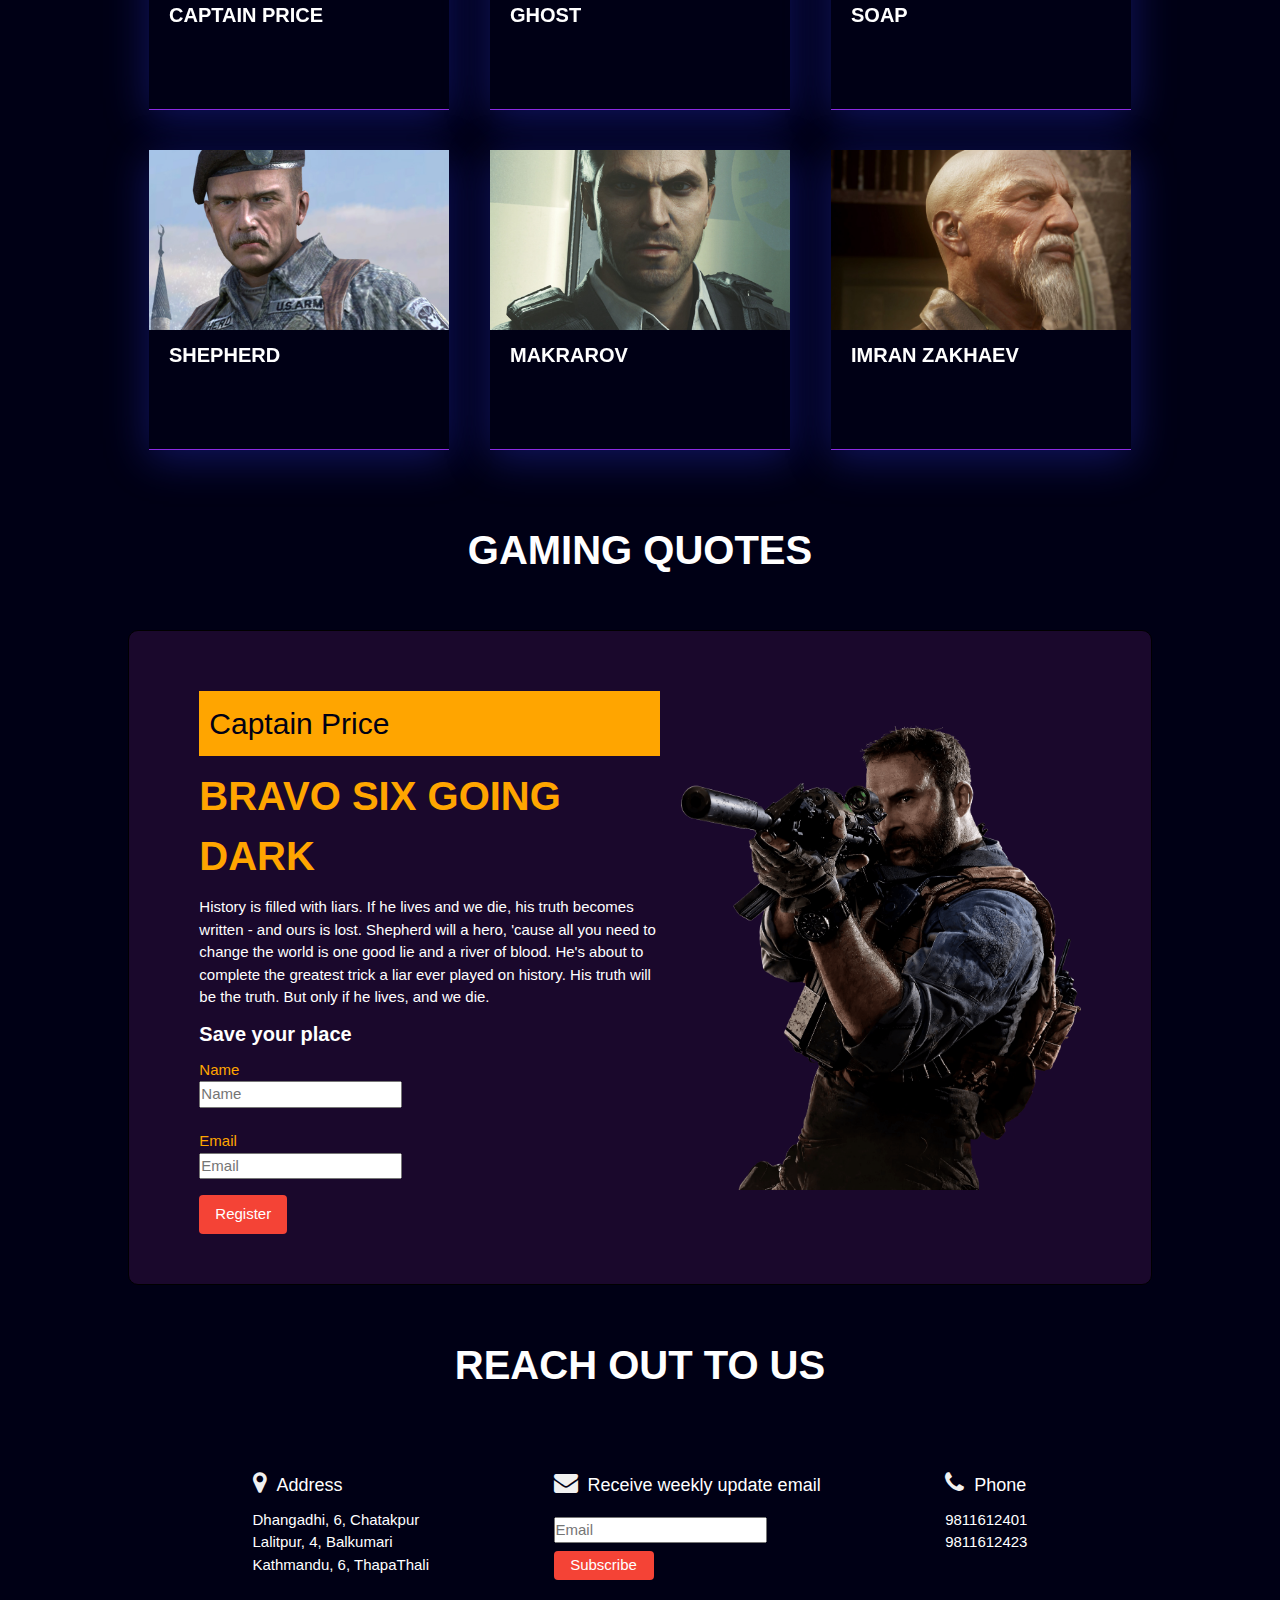
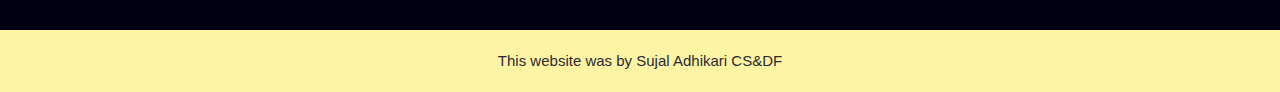
==== commit 5797e0ae: "Update index.html" ====
--- a/index.html
+++ b/index.html
@@ -107,9 +107,11 @@
           <p></p>
           </div>
           <div class="game-list">
-              <img src="sas.jpeg" alt="sas" style="width:100px; height: 100px;"/>
             <h3>
-             <a href="SAS.html" target="_blank"> SAS </a>    
+              <a href="SAS.html" target="_blank" style="width: 100; height: 100;">
+                <img src="sas.jpeg" alt="halloween" style="width:100px; height: 100px; height: 100px; display: block;display: block; margin: 0 auto;"/>
+                <div style="text-align: center;"> SAS</div>
+              </a>
             </h3>
             <p></p>
           </div>              
